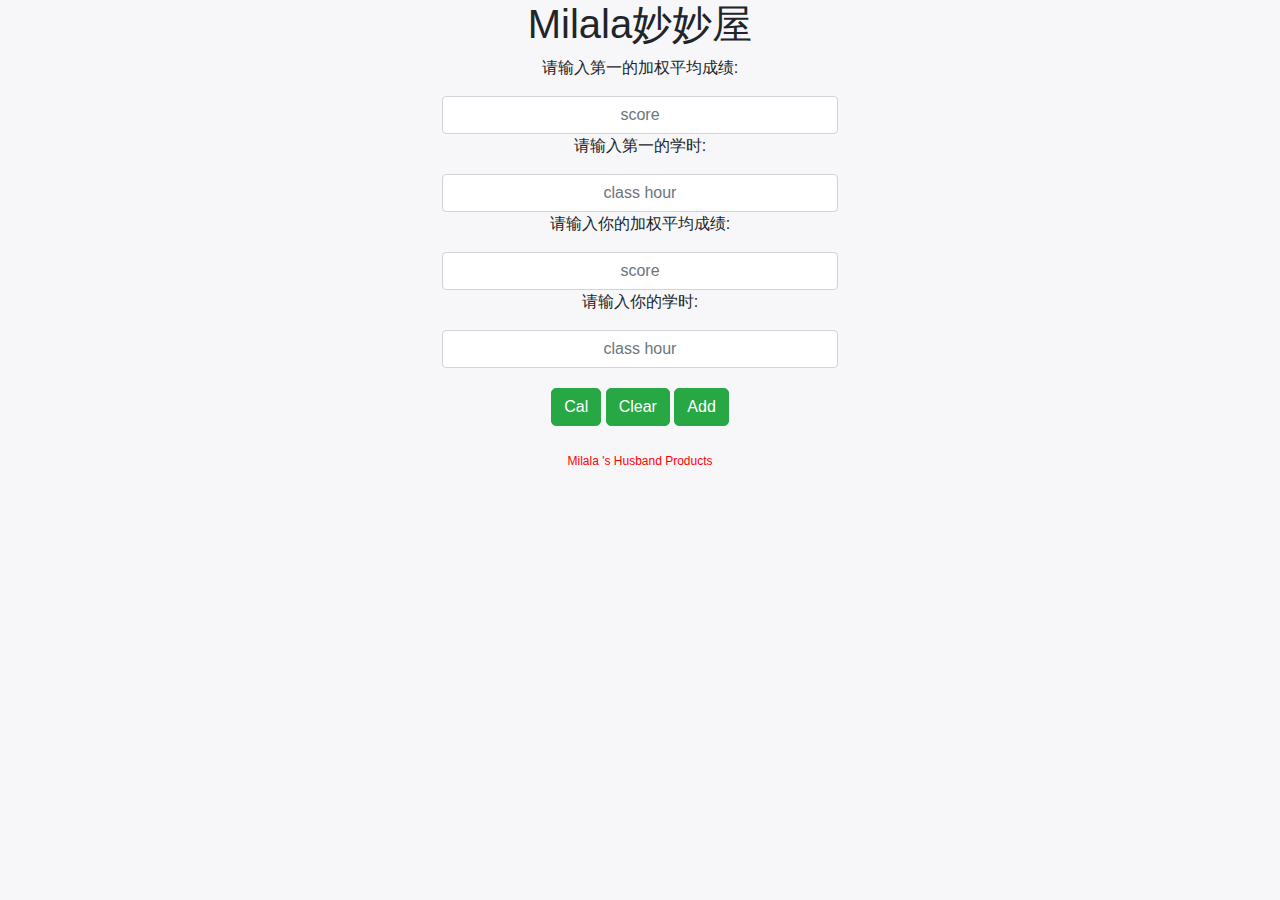
==== index.html @ a017d4a7 "logs" ====
<!DOCTYPE html>
<html lang="en">
<head>
    <meta charset="UTF-8">
    <meta name="viewport" content="width=device-width, initial-scale=1, maximum-scale=1, user-scalable=no">
    <title>Milala妙妙屋</title>
    <link rel="stylesheet" href="css/bootstrap.css">
    <link rel="stylesheet" href="css/bootstrap-grid.css">
    <link rel="stylesheet" href="css/bootstrap-reboot.css">
    <link rel="stylesheet" href="css/min.css">
    <script src="js/jquery-3.4.1.js"></script>
    <script src="js/jquery-3.4.1.min.js"></script>
    <script type="text/javascript">
        var t = 1;

         function on() {
             for (var i = 1; i <= t; i++){
            var f_score = ("first_score1");
            var f_time = ('first_time1');
            var y_score = ('you_score'+ i);
            var y_time = ('you_time'+ i);

            var first_score = $("#"+ f_score+ " :input").val();
            var first_time = $("#"+ f_time+ " :input").val();
            var you_score = $("#"+ y_score+ " :input").val();
            var you_time = $("#"+ y_time+ " :input").val();

            var final_score = you_score/first_score*85;
            var final_time = you_time/first_time*15;
            show_result(final_score,final_time, i);
             }
         }
        function reload() {
            location.reload([true])
        }
        function add() {
             var temp = 1;
            t++;
            var you_score = 'you_score'+ t;
            var you_time = 'you_time'+ t;

            $('#item1').clone(true).attr('id', 'new_item'+temp).appendTo($('#ki'));
            $('#new_item1 p').text('请输入第'+ t+'个人的加权平均成绩:');
            temp += 1;
            $('#you_score1').clone(true).attr('id', 'new_item'+temp).appendTo($('#ki'));
            $('#new_item2').attr('id', you_score);
            temp += 1;
            $('#item3').clone(true).attr('id', 'new_item'+temp).appendTo($('#ki'));
            $('#new_item3 p').text('请输入第'+ t+'个人的学时:');
            temp += 1;
            $('#you_time1').clone(true).attr('id', 'new_item'+temp).appendTo($('#ki'));
            $('#new_item4').attr('id', you_time);
            /*$('#ki').append($new_row);
            $('#ki').append($new_col_1);
            $('#ki').append($new_col_2);
            $('#col_2').append($new_p1);*/

        }
        function show_result(standard_score, comprehensive_score,i) {

            var result_standard_title = ('result_standard_title'+ i);
            var result_standard_input = ('result_standard_input'+ i);
            var result_comprehensive_title = ('result_comprehensive_title'+ i);
            var result_comprehensive_input = ('result_comprehensive_input'+ i);
            var result_score_title = ('result_score_title'+ i);
            var result_score_input = ('result_score_input'+ i);
            var col = "<div class='col-xs-6 col-sm-4'></div>";

            //你的学业成绩标准分: title
            if (i < 2){
                $('#item_button').after($('<div>', {"class": "row", "id": result_standard_title}));
            } else {
                var k = i-1;
                var pre_item = 'result_score_input'+ k;
                $('#'+ pre_item).after($('<div>', {"class": "row", "id": result_standard_title}));
            }
            var selector_result_standard_title = $("#"+ result_standard_title);
            var result_standard_title_content = "<div class='col-xs-6 col-sm-4'><p class='text-center'>你的学业成绩标准分:</p></div>";
            selector_result_standard_title.append(col,result_standard_title_content);
            if (i > 1){
                $('#'+ result_standard_title+ ' p').text('第'+ i+ '个人的学业成绩标准分:');
            }

            // 你的学业成绩标准分: value
            selector_result_standard_title.after($('<div>', {"class": "row", "id": result_standard_input}));
            var selector_result_standard_input = $("#"+ result_standard_input);
            var result_comprehensive_title_content = "<div class='col-xs-6 col-sm-4'><input class='form-control'  disabled></div>";
            selector_result_standard_input.append(col,result_comprehensive_title_content);
            $("#"+ result_standard_input+ " :input").val(standard_score); //显示学业成绩标准分

            // 你的综合测评成绩: title
            selector_result_standard_input.after($('<div>', {"class": "row", "id": result_comprehensive_title}));
            var result_standard_input_content = "<div class='col-xs-6 col-sm-4'><p class='text-center'>你的综合测评成绩:</p></div>";
            var selector_result_comprehensive_title = $("#"+ result_comprehensive_title);
            selector_result_comprehensive_title.append(col,result_standard_input_content);
            if (i > 1){
                $('#'+ result_comprehensive_title+ ' p').text('第'+ i+ '个人的综合测评成绩:');
            }

            //你的综合测评成绩: value
            selector_result_comprehensive_title.after($('<div>', {"class": "row", "id": result_comprehensive_input}));
            var selector_result_comprehensive_input = $("#"+ result_comprehensive_input);
            var result_comprehensive_input_content = "<div class='col-xs-6 col-sm-4'><input class='form-control'  disabled></div>";
            selector_result_comprehensive_input.append(col,result_comprehensive_input_content);
            $("#"+ result_comprehensive_input+ " :input").val(comprehensive_score);
            
            //总成绩: title
            selector_result_comprehensive_input.after($('<div>', {"class": "row", "id": result_score_title}));
            var selector_result_score_title = $("#"+ result_score_title);
            var result_score_title_content = "<div class='col-xs-6 col-sm-4'><p class='text-center'>你的总成绩:</p></div>";
            selector_result_score_title.append(col,result_score_title_content);
            if (i > 1){
                $('#'+ result_score_title+ ' p').text('第'+ i+ '个人的总成绩');
            }

            //总成绩: value
            selector_result_score_title.after($('<div>', {"class": "row", "id": result_score_input}));
            var selector_result_score_input = $("#"+ result_score_input);
            var result_score_input_content = "<div class='col-xs-6 col-sm-4'><input class='form-control'  disabled></div>";
            selector_result_score_input.append(col,result_score_input_content);
            $("#"+ result_score_input+ " :input").val(standard_score+ comprehensive_score );


        }



    </script>
</head>
<body>
<div class="container-fluid">

    <div class="row">
        <div class="col-xs-6 col-sm-4"></div>
        <div class="col-xs-6 col-sm-4"><h1 id="ti" class="text-center">Milala妙妙屋</h1></div>
        <!-- Optional: clear the XS cols if their content doesn't match in height -->
        <div class="clearfix visible-xs-block"></div>
        <div class="col-xs-6 col-sm-4"></div>
    </div>
    <div class="row">
        <div class="col-xs-6 col-sm-4"></div>
        <div class="col-xs-6 col-sm-4">
            <p class="text-center">请输入第一的加权平均成绩:</p>
        </div>
        <div class="col-xs-6 col-sm-4"></div>
    </div>
    <div class="row" id="first_score1">
        <div class="col-xs-6 col-sm-4"></div>
        <div class="col-xs-6 col-sm-4"><input class="form-control" placeholder="score" ></div>
        <div class="col-xs-6 col-sm-4"></div>
    </div>
    <div class="row">
        <div class="col-xs-6 col-sm-4"></div>

        <div class="col-xs-6 col-sm-4">
            <p class="text-center">请输入第一的学时:</p>
        </div>
        <div class="col-xs-6 col-sm-4"></div>
    </div>
    <div class="row" id="first_time1">
    <div class="col-xs-6 col-sm-4"></div>
    <div class="col-xs-6 col-sm-4"><input class="form-control" placeholder="class hour" ></div>
     <div class="col-xs-6 col-sm-4"></div>
</div>
    <div class="row" id="item1">
        <div class="col-xs-6 col-sm-4"></div>
        <div class="col-xs-6 col-sm-4">
            <p class="text-center">请输入你的加权平均成绩:</p>
        </div>
        <div class="col-xs-6 col-sm-4"></div>
    </div>
    <div class="row" id="you_score1">
        <div class="col-xs-6 col-sm-4"></div>
        <div class="col-xs-6 col-sm-4"><input class="form-control" placeholder="score" ></div>
    </div>
    <div class="row" id="item3">
        <div class="col-xs-6 col-sm-4"></div>
        <div class="col-xs-6 col-sm-4">
            <p class="text-center">请输入你的学时:</p>
        </div>
        <div class="col-xs-6 col-sm-4"></div>
    </div>
    <div class="row" id="you_time1">
        <div class="col-xs-6 col-sm-4"></div>
        <div class="col-xs-6 col-sm-4"><input class="form-control" placeholder="class hour" ></div>
        <div class="col-xs-6 col-sm-4"></div>
    </div>
    <div id="ki"></div>
<!-- 按钮 -->
    </div>
    <div class="row" id="item_button">
        <div class="col-xs-6 col-sm-4"></div>
        <div class="col-xs-6 col-sm-4">
            <div style="text-align:center">
                <button class="btn btn-success" id="sub" onclick="on()">Cal</button>
                <button class="btn btn-success" id="clear" onclick="reload()">Clear</button>
                <button class="btn btn-success" id="add" onclick="add()">Add</button>
               <!-- <button class="btn btn-success" onclick="show_result(0,1)">test</button> -->
             </div>
        </div>
        <!-- Optional: clear the XS cols if their content doesn't match in height -->
        <div class="clearfix visible-xs-block"></div>
        <div class="col-xs-6 col-sm-4"></div>
    </div>
    <!-- 显示成绩 -->
   <!-- <div class="row">
        <div class="col-xs-6 col-sm-4"></div>
        <div class="col-xs-6 col-sm-4">
            <p class="text-center">你的学业成绩标准分:</p>
        </div>
        <div class="col-xs-6 col-sm-4"></div>
    </div>
    <div class="row">
        <div class="col-xs-6 col-sm-4"></div>
        <div class="col-xs-6 col-sm-4"><input class="form-control" id="final_score" disabled></div>
        <div class="col-xs-6 col-sm-4"></div>
    </div>
    <div class="row">
        <div class="col-xs-6 col-sm-4"></div>
        <div class="col-xs-6 col-sm-4">
            <p class="text-center">你的综合测评成绩:</p>
        </div>
        <div class="col-xs-6 col-sm-4"></div>
    </div>
    <div class="row">
        <div class="col-xs-6 col-sm-4"></div>
        <div class="col-xs-6 col-sm-4"><input class="form-control" id="final_time" disabled></div>
        <div class="col-xs-6 col-sm-4"></div>
    </div>
    <div class="row">
        <div class="col-xs-6 col-sm-4"></div>
        <div class="col-xs-6 col-sm-4">
            <p class="text-center">你的总成绩:</p>
        </div>
        <div class="col-xs-6 col-sm-4"></div>
    </div>
    <div class="row">
        <div class="col-xs-6 col-sm-4"></div>
        <div class="col-xs-6 col-sm-4"><input class="form-control" id="total_score" disabled></div>
        <div class="col-xs-6 col-sm-4"></div>
    </div>
    <div class="row">
        <div class="col-xs-6 col-sm-4"></div>
        <div class="col-xs-6 col-sm-4" id="new"></div>
        <div class="col-xs-6 col-sm-4"></div>
    </div> -->
    <div class="row">
        <div class="website-footer">Milala 's Husband Products</div>
    </div>
</div>
</body>
</html>
---- css/min.css ----
#ti {

}
.form-control {
    text-align: center;
    width: 100%;
}
.website-footer{
    width: 100%;
    font-size: 12px;
    color: red;
    text-align: center;
    line-height: 30px;


}
body{
    background-color: #F7F7F9;
}
.btn {
    margin-top: 20px;
    border-radius: 5px;
    margin-bottom: 20px;

}
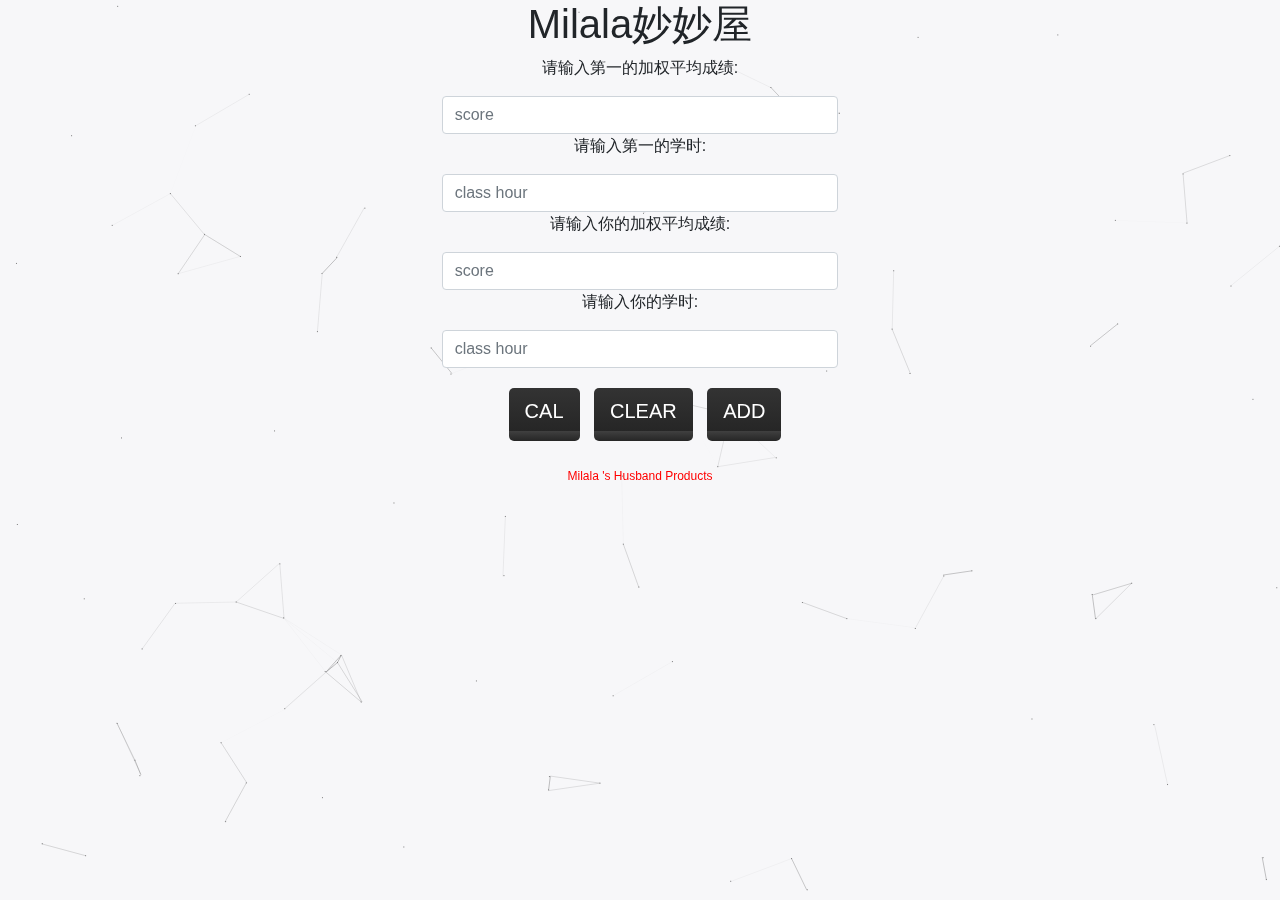
==== commit c644ddb8: "logs" ====
--- a/index.html
+++ b/index.html
@@ -7,6 +7,8 @@
     <link rel="stylesheet" href="css/bootstrap.css">
     <link rel="stylesheet" href="css/bootstrap-grid.css">
     <link rel="stylesheet" href="css/bootstrap-reboot.css">
+
+    <link rel="icon" href="icon/favicon.ico">
     <link rel="stylesheet" href="css/min.css">
     <script src="js/jquery-3.4.1.js"></script>
     <script src="js/jquery-3.4.1.min.js"></script>
@@ -34,22 +36,23 @@
             location.reload([true])
         }
         function add() {
-             var temp = 1;
             t++;
+
+
             var you_score = 'you_score'+ t;
             var you_time = 'you_time'+ t;
 
-            $('#item1').clone(true).attr('id', 'new_item'+temp).appendTo($('#ki'));
-            $('#new_item1 p').text('请输入第'+ t+'个人的加权平均成绩:');
-            temp += 1;
-            $('#you_score1').clone(true).attr('id', 'new_item'+temp).appendTo($('#ki'));
-            $('#new_item2').attr('id', you_score);
-            temp += 1;
-            $('#item3').clone(true).attr('id', 'new_item'+temp).appendTo($('#ki'));
-            $('#new_item3 p').text('请输入第'+ t+'个人的学时:');
-            temp += 1;
-            $('#you_time1').clone(true).attr('id', 'new_item'+temp).appendTo($('#ki'));
-            $('#new_item4').attr('id', you_time);
+            $('#item1').clone(true).attr('id', 'new_item'+t).appendTo($('#ki'));
+            $('#new_item'+ t+' p').text('请输入第'+ t+'个人的加权平均成绩:');
+
+            $('#you_score1').clone(true).attr('id', 'new_itemi'+ t).appendTo($('#ki'));
+            $('#new_itemi'+ t).attr('id', you_score);
+
+            $('#item3').clone(true).attr('id', 'new_itemh'+ t).appendTo($('#ki'));
+            $('#new_itemh'+ t+' p').text('请输入第'+ t+'个人的学时:');
+
+            $('#you_time1').clone(true).attr('id', 'new_itemii'+ t).appendTo($('#ki'));
+            $('#new_itemii'+ t).attr('id', you_time);
             /*$('#ki').append($new_row);
             $('#ki').append($new_col_1);
             $('#ki').append($new_col_2);
@@ -129,7 +132,126 @@
 </head>
 <body>
 <div class="container-fluid">
-
+    <script>
+        /**
+         * Copyright (c) 2016 hustcc
+         * License: MIT
+         * Version: %%GULP_INJECT_VERSION%%
+         * GitHub: https://github.com/hustcc/canvas-nest.js
+         **/
+        ! function() {
+            //封装方法，压缩之后减少文件大小
+            function get_attribute(node, attr, default_value) {
+                return node.getAttribute(attr) || default_value;
+            }
+            //封装方法，压缩之后减少文件大小
+            function get_by_tagname(name) {
+                return document.getElementsByTagName(name);
+            }
+            //获取配置参数
+            function get_config_option() {
+                var scripts = get_by_tagname("script"),
+                    script_len = scripts.length,
+                    script = scripts[script_len - 1]; //当前加载的script
+                return {
+                    l: script_len, //长度，用于生成id用
+                    z: get_attribute(script, "zIndex", -1), //z-index
+                    o: get_attribute(script, "opacity", 0.5), //opacity
+                    c: get_attribute(script, "color", "0,0,0"), //color
+                    n: get_attribute(script, "count", 99) //count
+                };
+            }
+            //设置canvas的高宽
+            function set_canvas_size() {
+                canvas_width = the_canvas.width = window.innerWidth || document.documentElement.clientWidth || document.body.clientWidth,
+                    canvas_height = the_canvas.height = window.innerHeight || document.documentElement.clientHeight || document.body.clientHeight;
+            }
+
+            //绘制过程
+            function draw_canvas() {
+                context.clearRect(0, 0, canvas_width, canvas_height);
+                //随机的线条和当前位置联合数组
+                var e, i, d, x_dist, y_dist, dist; //临时节点
+                //遍历处理每一个点
+                random_points.forEach(function(r, idx) {
+                    r.x += r.xa,
+                        r.y += r.ya, //移动
+                        r.xa *= r.x > canvas_width || r.x < 0 ? -1 : 1,
+                        r.ya *= r.y > canvas_height || r.y < 0 ? -1 : 1, //碰到边界，反向反弹
+                        context.fillRect(r.x - 0.5, r.y - 0.5, 1, 1); //绘制一个宽高为1的点
+                    //从下一个点开始
+                    for (i = idx + 1; i < all_array.length; i++) {
+                        e = all_array[i];
+                        // 当前点存在
+                        if (null !== e.x && null !== e.y) {
+                            x_dist = r.x - e.x; //x轴距离 l
+                            y_dist = r.y - e.y; //y轴距离 n
+                            dist = x_dist * x_dist + y_dist * y_dist; //总距离, m
+
+                            dist < e.max && (e === current_point && dist >= e.max / 2 && (r.x -= 0.03 * x_dist, r.y -= 0.03 * y_dist), //靠近的时候加速
+                                d = (e.max - dist) / e.max,
+                                context.beginPath(),
+                                context.lineWidth = d / 2,
+                                context.strokeStyle = "rgba(" + config.c + "," + (d + 0.2) + ")",
+                                context.moveTo(r.x, r.y),
+                                context.lineTo(e.x, e.y),
+                                context.stroke());
+                        }
+                    }
+                }), frame_func(draw_canvas);
+            }
+            //创建画布，并添加到body中
+            var the_canvas = document.createElement("canvas"), //画布
+                config = get_config_option(), //配置
+                canvas_id = "c_n" + config.l, //canvas id
+                context = the_canvas.getContext("2d"), canvas_width, canvas_height,
+                frame_func = window.requestAnimationFrame || window.webkitRequestAnimationFrame || window.mozRequestAnimationFrame || window.oRequestAnimationFrame || window.msRequestAnimationFrame || function(func) {
+                    window.setTimeout(func, 1000 / 45);
+                }, random = Math.random,
+                current_point = {
+                    x: null, //当前鼠标x
+                    y: null, //当前鼠标y
+                    max: 20000 // 圈半径的平方
+                },
+                all_array;
+            the_canvas.id = canvas_id;
+            the_canvas.style.cssText = "position:fixed;top:0;left:0;z-index:" + config.z + ";opacity:" + config.o;
+            get_by_tagname("body")[0].appendChild(the_canvas);
+
+            //初始化画布大小
+            set_canvas_size();
+            window.onresize = set_canvas_size;
+            //当时鼠标位置存储，离开的时候，释放当前位置信息
+            window.onmousemove = function(e) {
+                e = e || window.event;
+                current_point.x = e.clientX;
+                current_point.y = e.clientY;
+            }, window.onmouseout = function() {
+                current_point.x = null;
+                current_point.y = null;
+            };
+            //随机生成config.n条线位置信息
+            for (var random_points = [], i = 0; config.n > i; i++) {
+                var x = random() * canvas_width, //随机位置
+                    y = random() * canvas_height,
+                    xa = 2 * random() - 1, //随机运动方向
+                    ya = 2 * random() - 1;
+                // 随机点
+                random_points.push({
+                    x: x,
+                    y: y,
+                    xa: xa,
+                    ya: ya,
+                    max: 6000 //沾附距离
+                });
+            }
+            all_array = random_points.concat([current_point]);
+            //0.1秒后绘制
+            setTimeout(function() {
+                draw_canvas();
+            }, 100);
+        }();
+    </script>
     <div class="row">
         <div class="col-xs-6 col-sm-4"></div>
         <div class="col-xs-6 col-sm-4"><h1 id="ti" class="text-center">Milala妙妙屋</h1></div>
@@ -192,9 +314,11 @@
         <div class="col-xs-6 col-sm-4"></div>
         <div class="col-xs-6 col-sm-4">
             <div style="text-align:center">
-                <button class="btn btn-success" id="sub" onclick="on()">Cal</button>
-                <button class="btn btn-success" id="clear" onclick="reload()">Clear</button>
-                <button class="btn btn-success" id="add" onclick="add()">Add</button>
+                <button class="btn btn-lg red" id="sub" onclick="on()">Cal</button>
+                <button class="btn btn-lg red" id="clear" onclick="reload()">Clear</button>
+                <button class="btn btn-lg red" id="add" onclick="add()">Add</button>
+
+                </div>
                <!-- <button class="btn btn-success" onclick="show_result(0,1)">test</button> -->
              </div>
         </div>
--- a/css/min.css
+++ b/css/min.css
@@ -1,10 +1,10 @@
 #ti {
 
 }
-.form-control {
-    text-align: center;
-    width: 100%;
+label {
+    float: left;
 }
+
 .website-footer{
     width: 100%;
     font-size: 12px;
@@ -21,5 +21,60 @@
     margin-top: 20px;
     border-radius: 5px;
     margin-bottom: 20px;
+    margin-left: 10px;
 
 }
+.btn{
+     border: none;
+     border-radius: 5px;
+     color: #fff;
+     text-transform: uppercase;
+     padding-bottom: 15px;
+     position: relative;
+     background-image: linear-gradient(to top, #262626 0px, #404040 10px, #262626 10px, #333 100%);
+ }
+.btn:hover{
+    color: #fff;
+}
+.btn:after{
+    content: "";
+    width: 0;
+    height: 10px;
+    position: absolute;
+    bottom: 0;
+    left: 0;
+    border-radius: 0 0 5px 5px;
+    transition: all 0.35s ease 0s;
+}
+.btn:hover:after{
+    width: 100%;
+}
+.btn.btn-sm{
+    padding-bottom: 10px;
+    background-image: linear-gradient(to top, #262626 0px, #404040 8px, #262626 8px, #333 100%);
+}
+.btn.btn-sm:after{
+    height: 8px;
+}
+.btn.btn-xs{
+    padding-bottom: 8px;
+    background-image: linear-gradient(to top, #262626 0px, #404040 6px, #262626 6px, #333 100%);
+}
+.btn.btn-xs:after{
+    height: 6px;
+}
+.btn.red:after{
+    background: #ff6e6e;
+}
+.btn.blue:after{
+    background: #5cbcf6;
+}
+.btn.orange:after{
+    background: #ef965c;
+}
+.btn.green:after{
+    background: #7ad79a;
+}
+@media only  screen and (max-width: 767px){
+    .btn{ margin-bottom: 20px; }
+}
